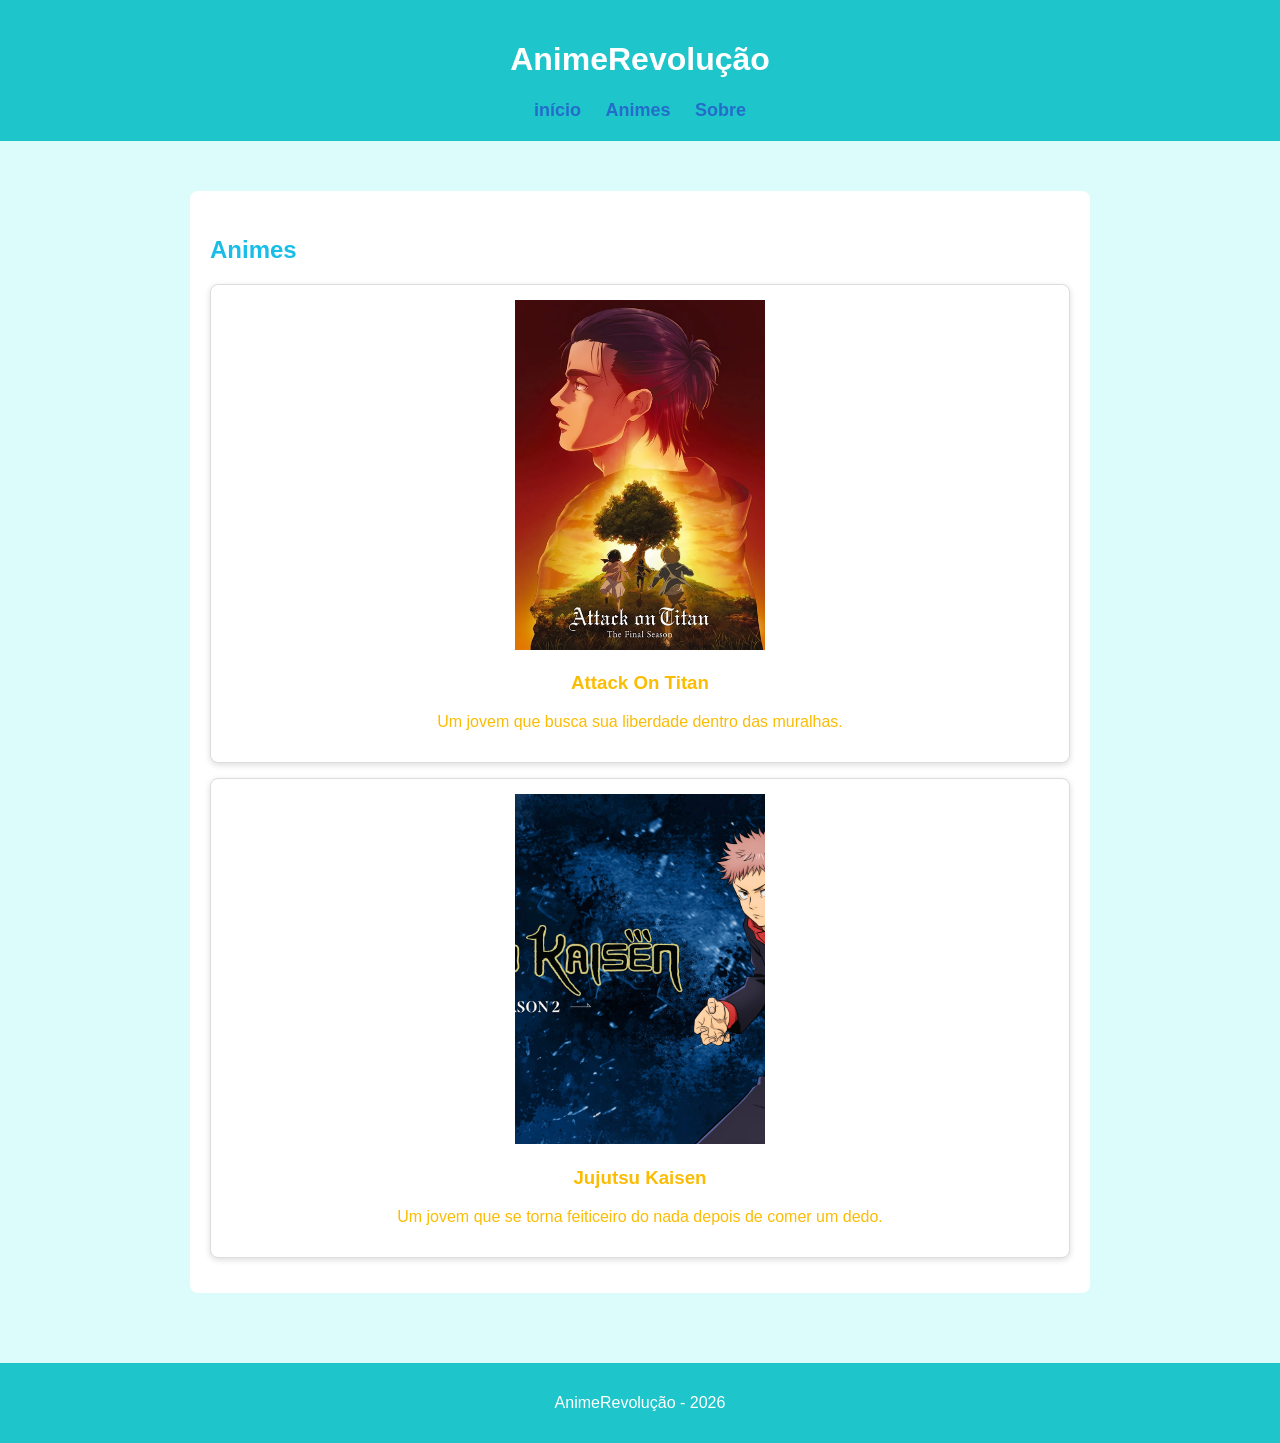
==== animes.html @ c0c8972c "Versão inicial do site" ====
<!DOCTYPE html>
<html lang="pt-br">

<head>
<meta charset="UTF-8">
<title>Animes - AnimesRevolução</title>
<link rel="stylesheet" href="estilo.css">
</head>

<body>

    <header>
        <h1>AnimeRevolução</h1>
          
        <nav>
            <a href="index.html">início</a>
            <a href="animes.html">Animes</a>
            <a href="sobre.html">Sobre</a>
        </nav>
    </header>

    <main>
        <section id="lista-animes">
            <h2>Animes</h2>

            <article class="anime">
                <img src="imagens/Attack_on_Titan.webp" alt="Attack On Titan">
                <h3>Attack On Titan</h3>
                <p>Um jovem que busca sua liberdade dentro das muralhas.</p>
            </article>

            <article class="anime">
                <img src="imagens/5191373ef55f02d2916a58cda6be408c65a407802d78204f28bfb69242400bc9.jpg" alt="Jujutsu Kaisen">
                <h3>Jujutsu Kaisen</h3>
                <p>Um jovem que se torna feiticeiro do nada depois de comer um dedo.</p>
            </article>


        </section>
        </main>

<footer>
    <p>AnimeRevolução - 2026</p>
</footer>

</body>

</html>
---- estilo.css ----
body {
    font-family: Arial, sans-serif;
    margin: 0;
    background-color: #08ebdf25;
    color: #fbbc04;
}

header {
    background-color: #1ec6cc;
    color: white;
    padding: 20px;
    text-align: center;
}

nav a {
    color: #246cca;
    text-decoration: none;
    margin: 10px;
    font-weight: bold;
    font-size: 18px;
    }

main {
    max-width: 900px;
    margin: 30px auto;
    padding: 20px;
}

section {
    background-color: white ;
    padding: 20px;
    margin-bottom: 20px;
    border-radius: 8px;
    }

article {
    border: 1px solid #ddd;
    padding: 15px;
    margin: 15px 0;
    border-radius: 8px;
    text-align: center;
    box-shadow: 0 2px 6px #ddd;
    }

footer {
    background-color: #1ec6cc;
    color: white;
    text-align: center;
    padding: 15px;
}

img {
    width: 250px;
    height: 350px;
    object-fit: cover;
}

h2{
    color: #18bee7;
}

h1{
    font-size: 32px;
}

#lista-animes{
    padding-top: 25px;
}

.anime {
    background-color: white;
}
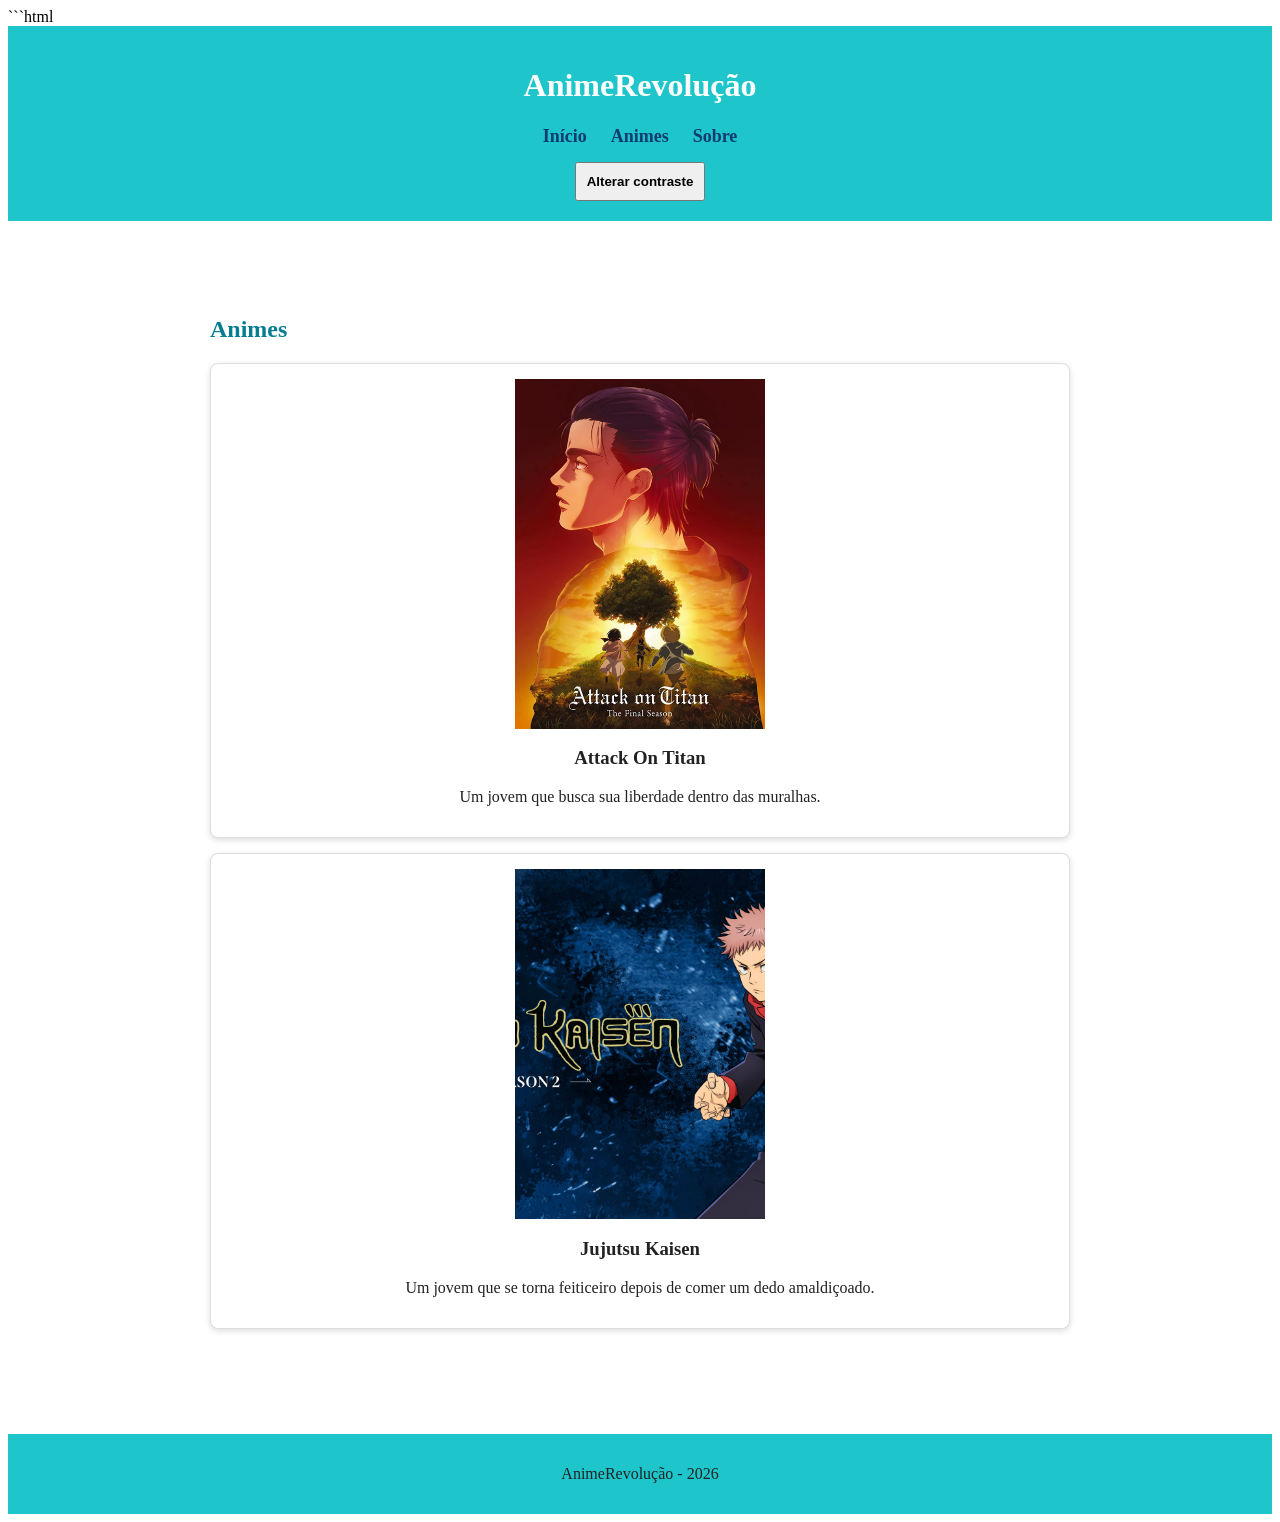
==== commit db94dd1b: "Adiciona acessibilidade e contraste" ====
--- a/animes.html
+++ b/animes.html
@@ -1,22 +1,28 @@
-  <!DOCTYPE html>
+```html
+<!DOCTYPE html>
 <html lang="pt-br">
 
 <head>
-<meta charset="UTF-8">
-<title>Animes - AnimesRevolução</title>
-<link rel="stylesheet" href="estilo.css">
+    <meta charset="UTF-8">
+    <meta name="viewport" content="width=device-width, initial-scale=1.0">
+    <title>Animes - AnimeRevolução</title>
+    <link rel="stylesheet" href="estilo.css">
 </head>
 
-<body>
+<body id="pagina">
 
     <header>
         <h1>AnimeRevolução</h1>
-          
+
         <nav>
-            <a href="index.html">início</a>
+            <a href="index.html">Início</a>
             <a href="animes.html">Animes</a>
             <a href="sobre.html">Sobre</a>
         </nav>
+
+        <button id="botaoContraste" onclick="alternarContraste()">
+            Alterar contraste
+        </button>
     </header>
 
     <main>
@@ -32,17 +38,17 @@
             <article class="anime">
                 <img src="imagens/5191373ef55f02d2916a58cda6be408c65a407802d78204f28bfb69242400bc9.jpg" alt="Jujutsu Kaisen">
                 <h3>Jujutsu Kaisen</h3>
-                <p>Um jovem que se torna feiticeiro do nada depois de comer um dedo.</p>
+                <p>Um jovem que se torna feiticeiro depois de comer um dedo amaldiçoado.</p>
             </article>
 
+        </section>
+    </main>
 
-        </section>
-        </main>
+    <footer>
+        <p>AnimeRevolução - 2026</p>
+    </footer>
 
-<footer>
-    <p>AnimeRevolução - 2026</p>
-</footer>
+    <script src="script.js"></script>
 
 </body>
-
-</html>+</html>
--- a/estilo.css
+++ b/estilo.css
@@ -1,8 +1,9 @@
+```css
 body {
     font-family: Arial, sans-serif;
     margin: 0;
-    background-color: #08ebdf25;
-    color: #fbbc04;
+    background-color: #f0f8f8;
+    color: #222;
 }
 
 header {
@@ -13,12 +14,16 @@
 }
 
 nav a {
-    color: #246cca;
+    color: #123b70;
     text-decoration: none;
     margin: 10px;
     font-weight: bold;
     font-size: 18px;
-    }
+}
+
+nav a:hover {
+    text-decoration: underline;
+}
 
 main {
     max-width: 900px;
@@ -27,11 +32,12 @@
 }
 
 section {
-    background-color: white ;
+    background-color: white;
+    color: #222;
     padding: 20px;
     margin-bottom: 20px;
     border-radius: 8px;
-    }
+}
 
 article {
     border: 1px solid #ddd;
@@ -40,33 +46,79 @@
     border-radius: 8px;
     text-align: center;
     box-shadow: 0 2px 6px #ddd;
-    }
+}
 
 footer {
     background-color: #1ec6cc;
-    color: white;
+    color: #222;
     text-align: center;
     padding: 15px;
 }
 
 img {
+    max-width: 100%;
     width: 250px;
     height: 350px;
     object-fit: cover;
 }
 
-h2{
-    color: #18bee7;
-}
-
-h1{
+h1 {
     font-size: 32px;
 }
 
-#lista-animes{
+h2 {
+    color: #087c91;
+}
+
+#lista-animes {
     padding-top: 25px;
 }
 
 .anime {
     background-color: white;
-}+}
+
+/* Botão de contraste */
+#botaoContraste {
+    padding: 10px;
+    margin-top: 15px;
+    cursor: pointer;
+    font-weight: bold;
+}
+
+/* Contraste alto */
+.alto-contraste {
+    background-color: black;
+    color: white;
+}
+
+.alto-contraste header,
+.alto-contraste footer {
+    background-color: black;
+    color: white;
+    border: 2px solid white;
+}
+
+.alto-contraste section,
+.alto-contraste article {
+    background-color: black;
+    color: white;
+    border: 1px solid white;
+}
+
+.alto-contraste h2,
+.alto-contraste nav a {
+    color: yellow;
+}
+
+@media (max-width: 600px) {
+    main {
+        margin: 10px auto;
+        padding: 10px;
+    }
+
+    nav a {
+        display: inline-block;
+        margin: 8px;
+    }
+}
